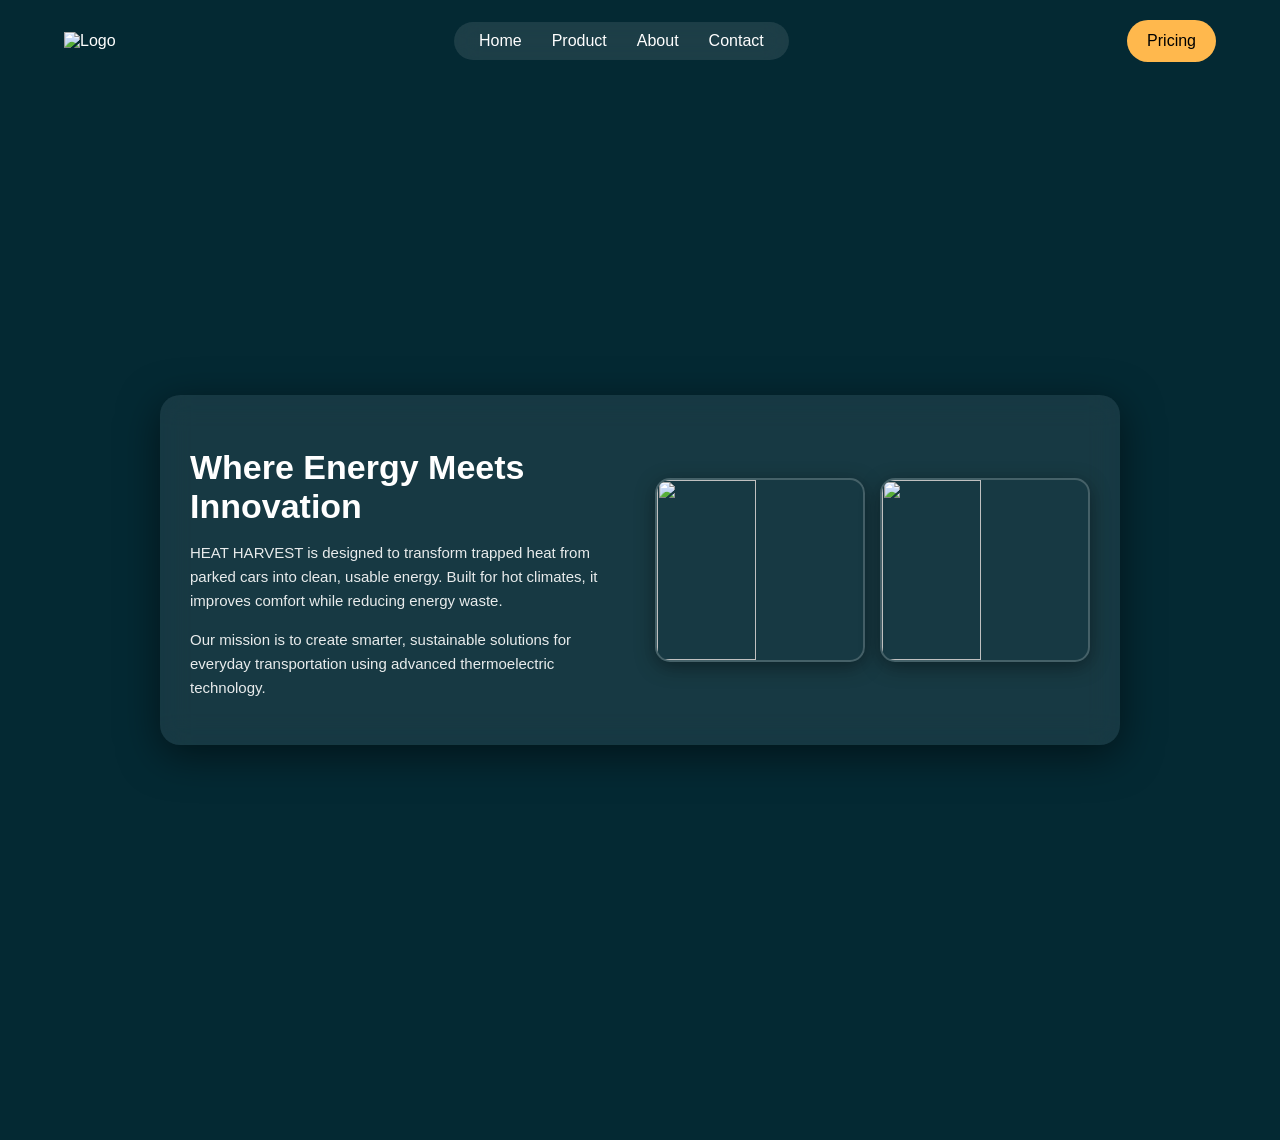
==== about.html @ 0df38936 "Add files via upload" ====
<!DOCTYPE html>
<html>
<head>
  <title>About</title>
  <link rel="stylesheet" href="about.css">
  <link rel="stylesheet" href="style.css">

</head>

<body>
<!-- NAVBAR -->
<nav>

  <!-- LEFT LOGO -->
  <div class="logo">
    <img src="images/logo.png" alt="Logo">
  </div>

  <!-- CENTER BLUR MENU -->
  <div class="nav-blur">
    <ul>
      <li><a href="index.html">Home</a></li>
      <li><a href="product.html">Product</a></li>
      <li><a href="about.html">About</a></li>
      <li><a href="contact.html">Contact</a></li>
    </ul>
  </div>

  <!-- RIGHT BUTTON -->
  <a href="pricing.html" class="btn pricing-btn">Pricing</a>

</nav>
<!-- BACKGROUND -->
<div class="about-bg">

  <!-- GLASS CARD -->
  <div class="about-card">

    <!-- LEFT TEXT -->
    <div class="about-text">
      <h1>Where Energy Meets Innovation</h1>

      <p>
        HEAT HARVEST is designed to transform trapped heat from parked cars
        into clean, usable energy. Built for hot climates, it improves comfort
        while reducing energy waste.
      </p>

      <p>
        Our mission is to create smarter, sustainable solutions for everyday
        transportation using advanced thermoelectric technology.
      </p>
    </div>

    <!-- RIGHT SMALL CAR IMAGES -->
    <div class="about-images">
      <img src="images/car1.png">
      <img src="images/car2.png">
    </div>

  </div>

</div>

</body>
</html>
---- about.css ----
/* BODY */
body {
  margin: 0;
  font-family: Arial;
  background: #000;
  color: white;
}

/* BACKGROUND SECTION */
.about-bg {
  min-height: 100vh;
  padding: 120px 20px;

  background: url("images/heat.png") center/cover no-repeat;

  display: flex;
  align-items: center;
  justify-content: center;
  position: relative;
}

/* DARK OVERLAY */
.about-bg::before {
  content: "";
  position: absolute;
  inset: 0;
  background: rgba(0,0,0,0.6);
}

/* MAIN GLASS CARD */
.about-card {
  position: relative;
  z-index: 2;

  width: 80%;
  max-width: 900px;

  display: flex;
  align-items: center;
  justify-content: space-between;

  padding: 30px;
  border-radius: 20px;

  background: rgba(255,255,255,0.08);
  backdrop-filter: blur(15px);

  box-shadow: 0 10px 40px rgba(0,0,0,0.5);

  gap: 30px;
}

/* LEFT TEXT */
.about-text {
  flex: 1;
  max-width: 450px;
}

.about-text h1 {
  font-size: 34px;
  margin-bottom: 15px;
}

.about-text p {
  font-size: 15px;
  opacity: 0.9;
  line-height: 1.6;
  margin-bottom: 15px;
}

/* RIGHT IMAGES */
.about-images {
  flex: 1;

  display: flex;
  gap: 15px;
  justify-content: center;
}

/* IMAGE STYLE */
.about-images img {
  width: 48%;
  height: 180px;

  object-fit: cover;

  border-radius: 15px;
  border: 2px solid rgba(255,255,255,0.2);

  box-shadow: 0 5px 20px rgba(0,0,0,0.4);
}

/* RESPONSIVE (VERY IMPORTANT) */
@media (max-width: 768px) {
  .about-card {
    flex-direction: column;
    text-align: center;
  }

  .about-images img {
    width: 100%;
    height: 160px;
  }
}
---- style.css ----
body {
  margin: 0;
  font-family: Arial;
  background: linear-gradient(135deg, #0a687f, #0a687f);
  color: white;
}

/* NAVBAR (GLASS EFFECT) */
/* NAVBAR (FIXED & CENTERED PROPERLY) */
nav {
  position: fixed;
  top: 20px;
  left: 50%;
  transform: translateX(-50%);

  width: 90%;
  max-width: 1200px;

  display: flex;
  align-items: center;
  justify-content: space-between;

  z-index: 1000;
}

/* ✅ LOGO */
.logo img {
  height: 45px;
}

/* ✅ CENTER BLUR CONTAINER */
.nav-blur {
  background: rgba(255, 255, 255, 0.1);
  backdrop-filter: blur(12px);

  border-radius: 30px;
  padding: 10px 25px;

  display: flex;
  align-items: center;
}

/* ✅ NAV LINKS */
.nav-blur ul {
  display: flex;
  gap: 30px;
  list-style: none;

  margin: 0;
  padding: 0;
}

.nav-blur a {
  color: white;
  text-decoration: none;
  font-size: 16px;
}

/* ✅ PRICING BUTTON OUTSIDE */
.pricing-btn {
  background: #ffb84d;
  padding: 10px 20px;
  border-radius: 25px;
  color: black;
  text-decoration: none;
}
/* HERO (IMAGE + OVERLAY) */
.hero {
  height: 100vh;

  background: linear-gradient(rgba(0,0,0,0.6), rgba(0,0,0,0.7)),
              url("images/heat-harvest-car.png") center/cover no-repeat;

  display: flex;
  align-items: center;
  justify-content: center;
  text-align: center;

  color: white;
  position: relative;
}

/* HERO CONTENT */
.hero-content {
  max-width: 800px;
}

/* TITLE */
.hero h1 {
  font-size: 60px;
  margin-bottom: 20px;
}

/* PARAGRAPH */
.hero p {
  font-size: 18px;
  margin-bottom: 25px;
  opacity: 0.9;
}

/* BUTTONS */
.hero-buttons {
  display: flex;
  gap: 15px;
  justify-content: center;
}

.btn-outline {
  border: 2px solid white;
  padding: 10px 20px;
  border-radius: 25px;
  color: white;
  text-decoration: none;
}
/* SECTION */
.section {
  padding: 80px 20px;
  text-align: center;
}

/* BUTTON */
.btn {
  background: #ffb84d;
  color: black;
  padding: 12px 20px;
  border-radius: 25px;
  text-decoration: none;
  display: inline-block;
}

/* CARD SECTION */
.cards {
  display: flex;
  justify-content: center;
  gap: 20px;
  margin-top: 40px;
}
.card {
  background: linear-gradient(135deg, #ffb84d, #ffb84d);
  box-shadow: 0 0 15px rgba(0, 207, 255, 0.2);
  padding: 25px;
  border-radius: 15px;
  width: 220px;
  text-align: center;
  transition: transform 0.3s;
  margin-top: -5%;
  margin-bottom: 15%;

}

.card:hover {
  transform: translateY(-10px);
  box-shadow: 0 10px 25px rgba(0, 207, 255, 0.4);
}


/* PAGE TRANSITION */
.page {
  opacity: 1;
  transition: opacity 0.5s ease;
}

.fade-out {
  opacity: 0;
}

/* TEXT ANIMATION */
.animate-text {
  opacity: 0;
  transform: translateY(40px);
}

.show {
  opacity: 1;
  transform: translateY(0);
  transition: 1s;
}

.delay-1 { transition-delay: 0.3s; }
.delay-2 { transition-delay: 0.6s; }
/* BENEFITS CONTAINER */
.benefits-container {
  display: flex;
  justify-content: center;
  gap: 10px;
  margin-top: 100px;
  flex-wrap: wrap;
}

/* BENEFIT CARD */
.benefit-card {
  background: linear-gradient(135deg, #ffb84d, #ffb84d);
  padding: 30px;
  border-radius: 20px;
  width: 260px;
  text-align: center;
  transition: 0.3s;

  box-shadow: 0 0 15px rgba(0, 207, 255, 0.2);
}

.benefit-card:hover {
  transform: translateY(-10px);
  box-shadow: 0 10px 25px rgba(0, 207, 255, 0.4);
}

/* ICON STYLE */
.icon {
  font-size: 40px;
  margin-bottom: 15px;
}

/* TEXT */
.benefit-card h3 {
  margin: 10px 0;
}

.benefit-card p {
  font-size: 14px;
  opacity: 0.9;
}
/* SECTION */
.feature-section {
  display: flex;
  justify-content: center;
  padding: 50px 20px;
}

/* CARD */
.feature-card {
  display: flex;
  align-items: center;
  justify-content: space-between;

  background: linear-gradient(135deg, #ffb84d, #ffb84d);
  border-radius: 20px;
  padding: 40px;

  
  width: 85%;              /* ✅ smaller than before */
  max-width: 1000px;       /* ✅ prevents it from being too wide */
  margin: 0 auto; 


  position: relative;

  box-shadow: 0 10px 40px rgba(0,0,0,0.4);
  gap: 80px;
}
.feature-text {
  flex: 50; /* ✅ takes equal space */
  max-width: 480px;
}
.feature-image {
  flex: 1; /* ✅ equal space */
  position: relative;
  display: flex;
  justify-content: center; /* ✅ center car */
  align-items: center;
    margin-top: -10%;


}
.car-img {
  width: 480px;           /* ✅ bigger car */
  max-width: 100%;
  z-index: 2;             /* ✅ above circle */
  filter: drop-shadow(0 20px 40px rgba(0, 207, 255, 0.5));
}
.feature-image img {
  max-width: 100%;
  transform: translateY(10px);
  filter: drop-shadow(0 15px 30px rgba(0, 207, 255, 0.4));
}

.feature-section {
  margin-top: -60px;   /* keeps it overlapping hero nicely */
  margin-bottom: -60px; /* ✅ adds BIG clean space before benefits */
}
.circle {
  position:absolute;

  width: 310px;
  height: 310px;
  transform: translate(-50%, -50%);
  border-radius: 50%;
  top: 50%;
  left: 50%;
  background: linear-gradient(
    90deg,
    transparent,
    #00cfff,
    transparent
  );

  opacity: 0.1;
  z-index: 21;
  
  transform: translate(-50%, -50%);
  animation: spin 6s linear infinite;

}
@keyframes spin {
  0% {
    transform: translate(-50%, -50%) rotate(0deg);
  }

  100% {
    transform: translate(-50%, -50%) rotate(360deg);
  }
}
/* PRODUCT SECTION */
.product-section {
  display: flex;
  justify-content: center;
  padding: 60px 20px;
}

/* CONTAINER */
.product-container {
  display: flex;
  gap: 30px;
  align-items: center;
  justify-content: center;
}

/* CARD */
.product-card {
  position: relative;
  width: 260px;
  height: 200px;

  border-radius: 20px;
  overflow: hidden;

  transition: 0.3s;
}

/* IMAGE */
.product-card img {
  width: 100%;
  height: 100%;
  object-fit: cover;
}

/* OVERLAY */
.product-overlay {
  position: absolute;
  inset: 0;

  display: flex;
  flex-direction: column;
  justify-content: flex-end;

  padding: 15px;
  color: white;

  background: linear-gradient(to top, rgba(0,0,0,0.7), transparent);
}

/* RATING */
.rating {
  position: absolute;
  top: 10px;
  left: 10px;

  background: rgba(255,255,255,0.2);
  padding: 4px 10px;
  border-radius: 10px;
  font-size: 12px;
}

/* PLUS BUTTON */
.plus {
  position: absolute;
  top: 10px;
  right: 10px;

  background: white;
  color: black;

  width: 30px;
  height: 30px;

  border-radius: 50%;

  display: flex;
  align-items: center;
  justify-content: center;

  font-weight: bold;
}

/* FEATURED CENTER CARD */
.featured {
  transform: scale(1.1);
}

/* LABEL */
.label {
  position: absolute;
  bottom: -20px;
  left: 50%;
  transform: translateX(-50%);

  background: #7a8f4d;
  padding: 8px 18px;
  border-radius: 20px;
  font-size: 13px;
}

/* HOVER */
.product-card:hover {
  transform: translateY(-10px) scale(1.05);
}
/* SECTION */
.pricing-section {
  text-align: center;
  padding: 120px 20px;
}

/* TITLE */
.pricing-section h1 {
  font-size: 40px;
}

.subtitle {
  opacity: 0.7;
  margin-bottom: 40px;
}

/* CONTAINER */
.pricing-container {
  display: flex;
  justify-content: center;
  gap: 30px;
  flex-wrap: wrap;
}

/* CARD */
.pricing-card {
  background: #111;
  padding: 30px;
  border-radius: 20px;

  width: 260px;
  text-align: left;

  transition: 0.3s;
}

/* FEATURED CARD */
.featured {
  background: linear-gradient(135deg, #0a2f4f, #061a2b);
  transform: scale(1.05);
  position: relative;
}

/* TAG */
.tag {
  position: absolute;
  top: -15px;
  left: 50%;
  transform: translateX(-50%);

  background: #6a7cff;
  padding: 5px 12px;
  border-radius: 10px;
  font-size: 12px;
}

/* PRICE */
.pricing-card h2 {
  font-size: 32px;
  margin: 10px 0;
}

/* BUTTONS */
.btn-main {
  width: 100%;
  padding: 10px;
  border-radius: 20px;
  border: none;

  background: #5f6cff;
  color: white;
}

.btn-light {
  width: 100%;
  padding: 10px;
  border-radius: 20px;
  border: none;

  background: #222;
  color: white;
}

/* LIST */
.pricing-card ul {
  list-style: none;
  padding: 0;
  margin-top: 20px;
}

.pricing-card li {
  margin-bottom: 10px;
  opacity: 0.9;
}

/* HOVER */
.pricing-card:hover {
  transform: translateY(-10px);
}
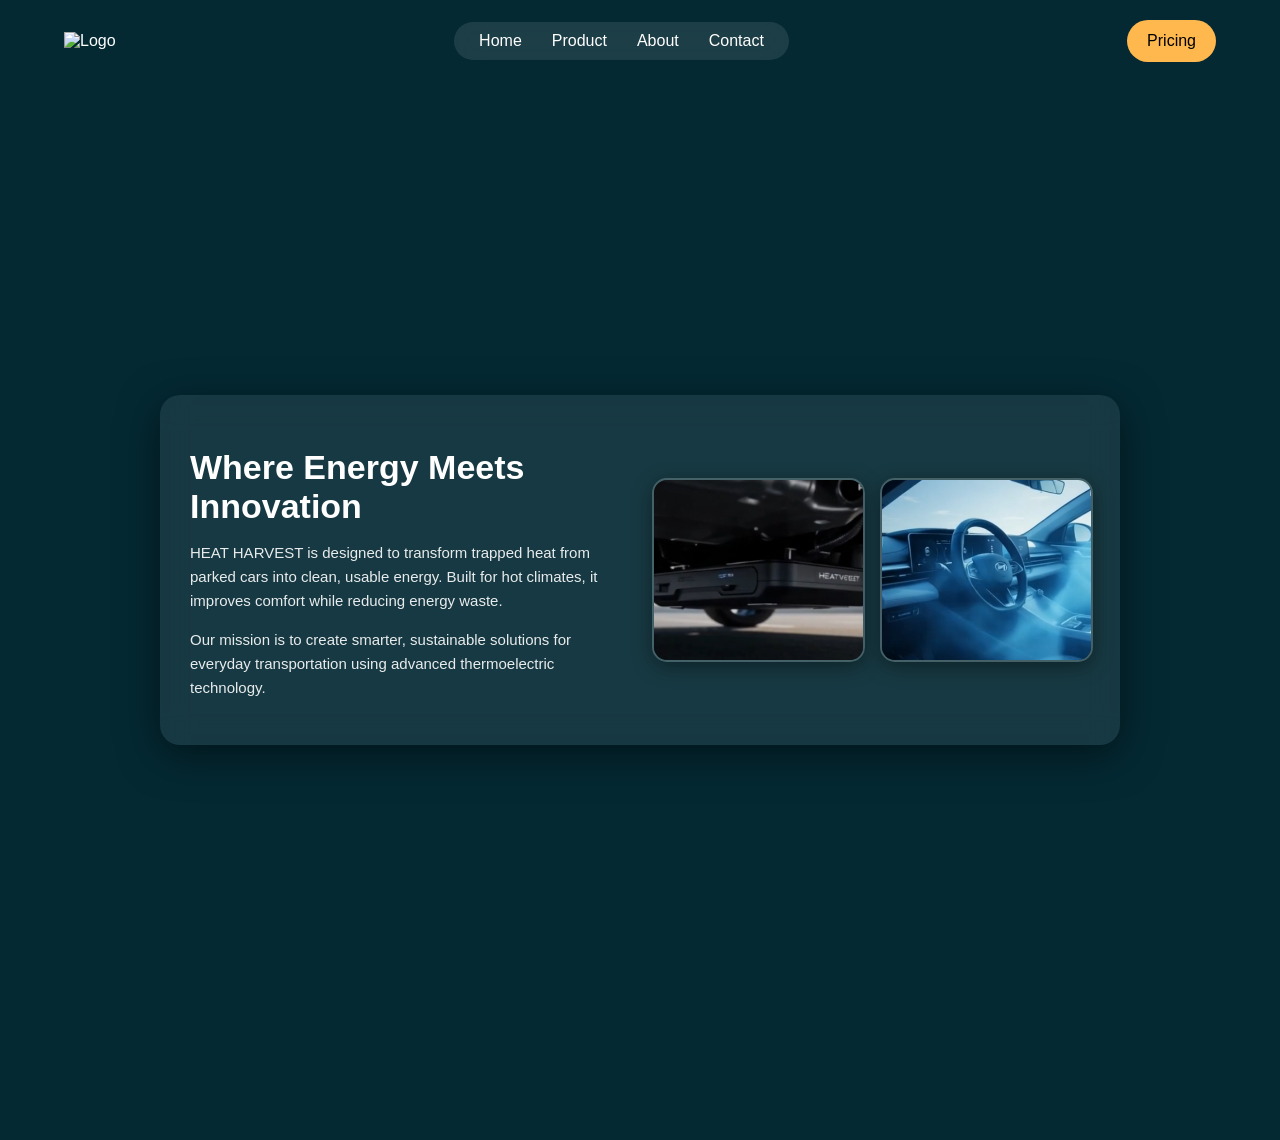
==== commit d37c93f4: "Update about.html" ====
--- a/about.html
+++ b/about.html
@@ -13,7 +13,7 @@
 
   <!-- LEFT LOGO -->
   <div class="logo">
-    <img src="images/logo.png" alt="Logo">
+    <img src="logo.png" alt="Logo">
   </div>
 
   <!-- CENTER BLUR MENU -->
@@ -54,8 +54,8 @@
 
     <!-- RIGHT SMALL CAR IMAGES -->
     <div class="about-images">
-      <img src="images/car1.png">
-      <img src="images/car2.png">
+      <img src="car1.png">
+      <img src="car2.png">
     </div>
 
   </div>
@@ -63,4 +63,4 @@
 </div>
 
 </body>
-</html>+</html>
